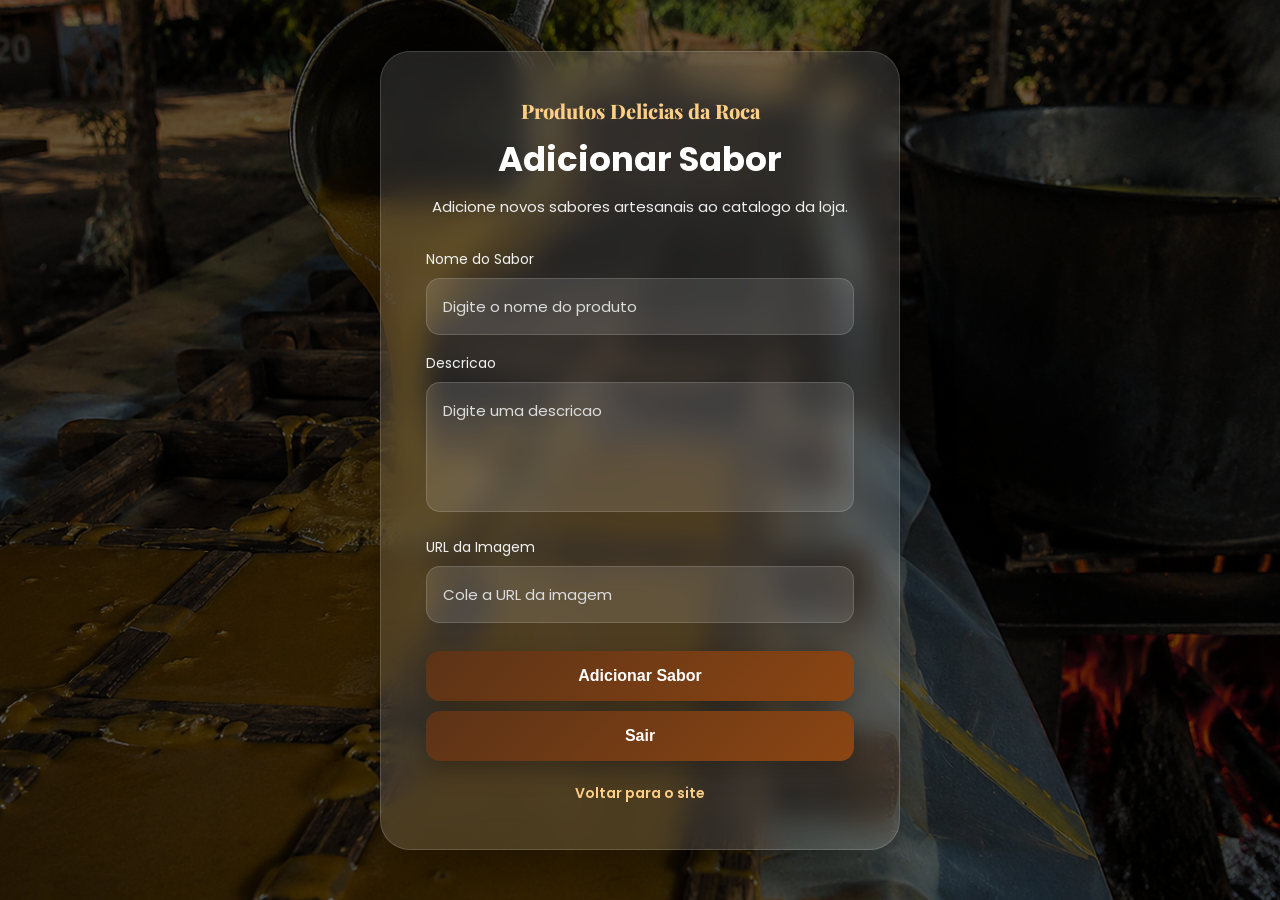
==== src/main/resources/static/admin.html @ ed089619 "Refatorando todo o codigo" ====
<!DOCTYPE html>
<html lang="pt-br">
<head>
    <meta charset="UTF-8">
    <meta content="width=device-width, initial-scale=1.0" name="viewport"/>
    <title>Admin | Produtos Delicias da Roca</title>
    <link href="https://fonts.googleapis.com" rel="preconnect">
    <link crossorigin href="https://fonts.gstatic.com" rel="preconnect">
    <link href="https://fonts.googleapis.com/css2?family=Poppins:wght@300;400;500;600;700&display=swap"
          rel="stylesheet">
    <link href="https://fonts.googleapis.com/css2?family=Playfair+Display:wght@700;800&display=swap" rel="stylesheet">
    <style>
        :root {
            --marrom: #5c3317;
            --marrom2: #8b4513;
            --verde: #25d366
        }

        * {
            margin: 0;
            padding: 0;
            box-sizing: border-box
        }

        body {
            min-height: 100vh;
            display: flex;
            justify-content: center;
            align-items: center;
            padding: 20px;
            font-family: 'Poppins', sans-serif;
            background: linear-gradient(rgba(0, 0, 0, .6), rgba(0, 0, 0, .6)), url("image/fotoPrincipalRapadura.png");
            background-size: cover;
            background-position: center
        }

        .box {
            width: 100%;
            max-width: 520px;
            background: rgba(255, 255, 255, .12);
            backdrop-filter: blur(14px);
            border: 1px solid rgba(255, 255, 255, .15);
            border-radius: 30px;
            padding: 45px;
            color: white;
            box-shadow: 0 20px 50px rgba(0, 0, 0, .35);
            animation: fadeUp .7s ease
        }

        .logo {
            text-align: center;
            font-family: 'Playfair Display', serif;
            font-size: 20px;
            font-weight: 800;
            color: #ffcf87;
            margin-bottom: 10px
        }

        h1 {
            text-align: center;
            font-size: 34px;
            margin-bottom: 10px
        }

        .sub {
            text-align: center;
            color: #eee;
            line-height: 1.6;
            margin-bottom: 30px;
            font-size: 15px
        }

        .input-group {
            margin-bottom: 18px
        }

        .input-group label {
            display: block;
            margin-bottom: 8px;
            color: #f1f1f1;
            font-size: 14px
        }

        input, textarea {
            width: 100%;
            padding: 16px;
            border: none;
            border-radius: 14px;
            background: rgba(255, 255, 255, .12);
            color: white;
            font-size: 15px;
            outline: none;
            border: 1px solid rgba(255, 255, 255, .15);
            transition: .3s;
            font-family: 'Poppins', sans-serif
        }

        textarea {
            min-height: 130px;
            resize: none
        }

        input::placeholder, textarea::placeholder {
            color: #ddd
        }

        input:focus, textarea:focus {
            border-color: #ffcf87;
            background: rgba(255, 255, 255, .16)
        }

        button {
            width: 100%;
            border: none;
            padding: 16px;
            border-radius: 14px;
            cursor: pointer;
            font-size: 16px;
            font-weight: 600;
            transition: .3s;
            margin-top: 10px;
            background: linear-gradient(135deg, #5c3317, #8b4513);
            color: white;
            box-shadow: 0 10px 25px rgba(0, 0, 0, .25)
        }

        button:hover {
            transform: translateY(-3px)
        }

        .back {
            display: block;
            text-align: center;
            margin-top: 22px;
            color: #ffcf87;
            text-decoration: none;
            font-weight: 600;
            font-size: 14px
        }

        .preview {
            width: 100%;
            height: 220px;
            margin-top: 18px;
            border-radius: 18px;
            object-fit: cover;
            display: none;
            border: 2px solid rgba(255, 255, 255, .15)
        }

        .mensagem {
            position: fixed;
            top: 25px;
            right: 25px;
            background: #25d366;
            color: white;
            padding: 16px 22px;
            border-radius: 16px;
            font-weight: 600;
            box-shadow: 0 15px 35px rgba(0, 0, 0, .25);
            z-index: 99999;
            animation: slideIn .4s ease
        }

        @keyframes fadeUp {
            from {
                opacity: 0;
                transform: translateY(30px)
            }
            to {
                opacity: 1;
                transform: translateY(0)
            }
        }

        @keyframes slideIn {
            from {
                opacity: 0;
                transform: translateX(40px)
            }
            to {
                opacity: 1;
                transform: translateX(0)
            }
        }

        @media (max-width: 550px) {
            .box {
                padding: 35px 25px
            }

            h1 {
                font-size: 28px
            }
        }
    </style>
</head>
<body>
<div class="box">
    <div class="logo">Produtos Delicias da Roca</div>
    <h1>Adicionar Sabor</h1>
    <p class="sub">Adicione novos sabores artesanais ao catalogo da loja.</p>
    <div class="input-group"><label>Nome do Sabor</label><input id="nome" placeholder="Digite o nome do produto"></div>
    <div class="input-group"><label>Descricao</label><textarea id="descricao"
                                                               placeholder="Digite uma descricao"></textarea></div>
    <div class="input-group"><label>URL da Imagem</label><input id="imagem" oninput="previewImagem()"
                                                                placeholder="Cole a URL da imagem"></div>
    <img alt="Preview da imagem" class="preview" id="preview">
    <button onclick="addProduto()">Adicionar Sabor</button>
    <button onclick="logout()">Sair</button>
    <a class="back" href="index.html">Voltar para o site</a>
</div>
<script>
    let csrfToken = null;

    async function carregarCsrf() {
        if (csrfToken) {
            return csrfToken;
        }
        const resposta = await fetch('/csrf');
        csrfToken = await resposta.json();
        return csrfToken;
    }

    async function fetchComCsrf(url, options = {}) {
        const token = await carregarCsrf();
        return fetch(url, {...options, headers: {...(options.headers || {}), [token.headerName]: token.token}});
    }

    async function verificarAcesso() {
        const resposta = await fetch('/admin/status');
        const status = await resposta.json();
        if (!status.admin) {
            window.location.href = 'login.html';
        }
    }

    function previewImagem() {
        const url = document.getElementById('imagem').value;
        const preview = document.getElementById('preview');
        if (url) {
            preview.src = url;
            preview.style.display = 'block';
        } else {
            preview.style.display = 'none';
        }
    }

    function mostrarMensagem(texto, cor) {
        const msg = document.createElement('div');
        msg.classList.add('mensagem');
        msg.style.background = cor;
        msg.innerText = texto;
        document.body.appendChild(msg);
        setTimeout(() => msg.remove(), 2500);
    }

    async function addProduto() {
        const nome = document.getElementById('nome').value.trim();
        const descricao = document.getElementById('descricao').value.trim();
        const imagem = document.getElementById('imagem').value.trim();
        if (!nome || !descricao || !imagem) {
            mostrarMensagem('Preencha todos os campos!', '#ff4d4d');
            return;
        }
        const resposta = await fetchComCsrf('/produtos', {
            method: 'POST',
            headers: {'Content-Type': 'application/json'},
            body: JSON.stringify({nome, descricao, imagem})
        });
        if (!resposta.ok) {
            mostrarMensagem('Erro ao salvar produto.', '#ff4d4d');
            return;
        }
        mostrarMensagem('Sabor criado com sucesso!', '#25d366');
        document.getElementById('nome').value = '';
        document.getElementById('descricao').value = '';
        document.getElementById('imagem').value = '';
        document.getElementById('preview').style.display = 'none';
        setTimeout(() => {
            window.location.href = 'index.html';
        }, 1200);
    }

    async function logout() {
        await fetchComCsrf('/logout', {method: 'POST'});
        window.location.href = 'index.html';
    }

    verificarAcesso();
</script>
</body>
</html>
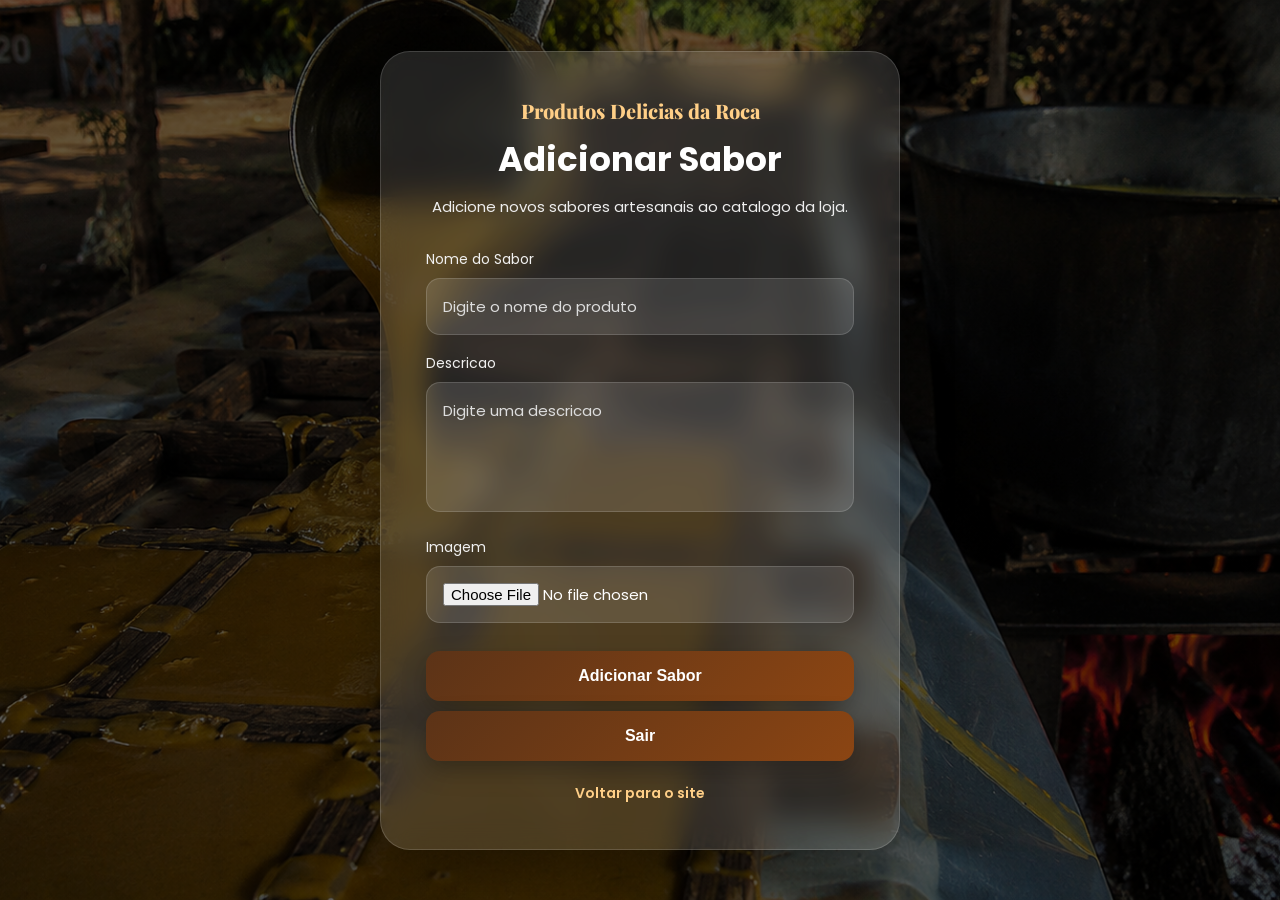
==== commit 07a8a3b0: "Selecionar Arquivo para a imagem" ====
--- a/src/main/resources/static/admin.html
+++ b/src/main/resources/static/admin.html
@@ -198,16 +198,40 @@
 <body>
 <div class="box">
     <div class="logo">Produtos Delicias da Roca</div>
+
     <h1>Adicionar Sabor</h1>
-    <p class="sub">Adicione novos sabores artesanais ao catalogo da loja.</p>
-    <div class="input-group"><label>Nome do Sabor</label><input id="nome" placeholder="Digite o nome do produto"></div>
-    <div class="input-group"><label>Descricao</label><textarea id="descricao"
-                                                               placeholder="Digite uma descricao"></textarea></div>
-    <div class="input-group"><label>URL da Imagem</label><input id="imagem" oninput="previewImagem()"
-                                                                placeholder="Cole a URL da imagem"></div>
-    <img alt="Preview da imagem" class="preview" id="preview">
+
+    <p class="sub">
+        Adicione novos sabores artesanais ao catalogo da loja.
+    </p>
+
+    <div class="input-group">
+        <label>Nome do Sabor</label>
+        <input id="nome" placeholder="Digite o nome do produto">
+    </div>
+
+    <div class="input-group">
+        <label>Descricao</label>
+        <textarea id="descricao"
+                  placeholder="Digite uma descricao"></textarea>
+    </div>
+
+    <div class="input-group">
+        <label>Imagem</label>
+        <input type="file"
+               accept="image/*"
+               id="imagem"
+               onchange="previewImagem()">
+    </div>
+
+    <img alt="Preview da imagem"
+         class="preview"
+         id="preview">
+
     <button onclick="addProduto()">Adicionar Sabor</button>
+
     <button onclick="logout()">Sair</button>
+
     <a class="back" href="index.html">Voltar para o site</a>
 </div>
 <script>
@@ -258,25 +282,36 @@
     async function addProduto() {
         const nome = document.getElementById('nome').value.trim();
         const descricao = document.getElementById('descricao').value.trim();
-        const imagem = document.getElementById('imagem').value.trim();
+        const imagem = document.getElementById('imagem').files[0];
+
         if (!nome || !descricao || !imagem) {
             mostrarMensagem('Preencha todos os campos!', '#ff4d4d');
             return;
         }
+
+        const formData = new FormData();
+
+        formData.append('nome', nome);
+        formData.append('descricao', descricao);
+        formData.append('imagem', imagem);
+
         const resposta = await fetchComCsrf('/produtos', {
             method: 'POST',
-            headers: {'Content-Type': 'application/json'},
-            body: JSON.stringify({nome, descricao, imagem})
+            body: formData
         });
+
         if (!resposta.ok) {
             mostrarMensagem('Erro ao salvar produto.', '#ff4d4d');
             return;
         }
+
         mostrarMensagem('Sabor criado com sucesso!', '#25d366');
+
         document.getElementById('nome').value = '';
         document.getElementById('descricao').value = '';
         document.getElementById('imagem').value = '';
         document.getElementById('preview').style.display = 'none';
+
         setTimeout(() => {
             window.location.href = 'index.html';
         }, 1200);
